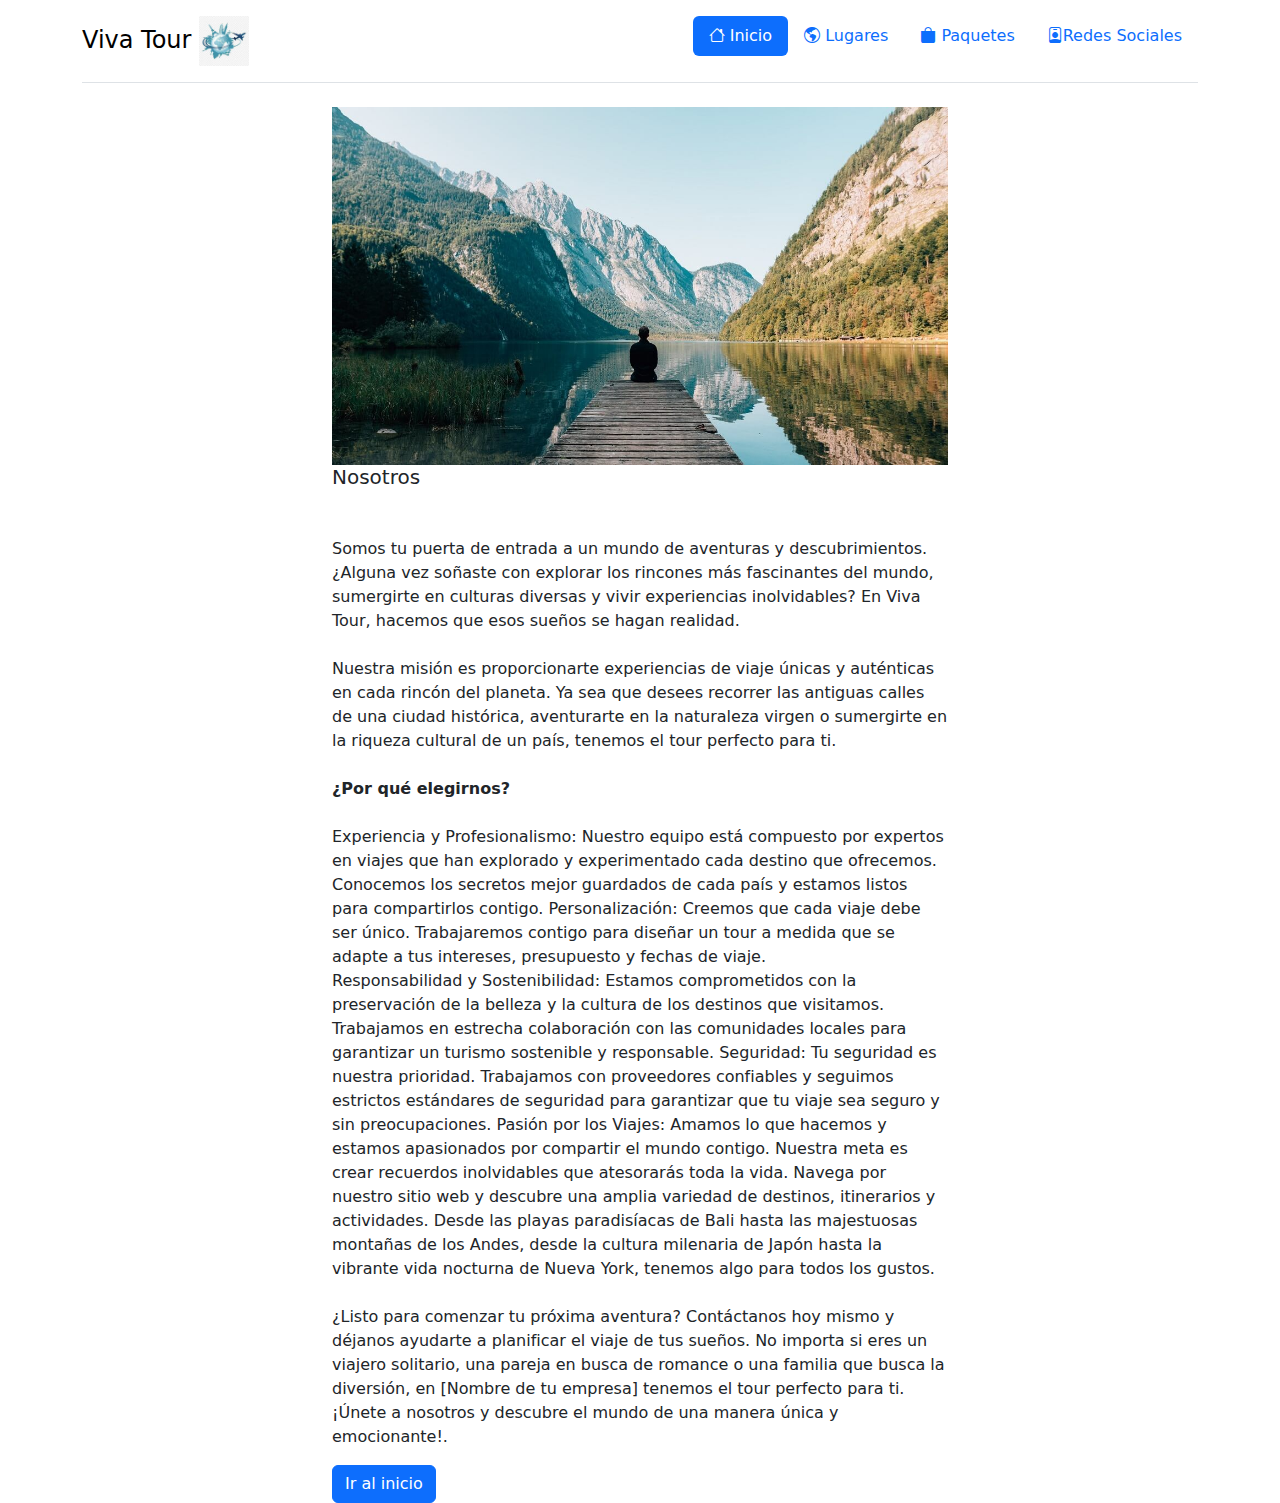
==== index.html @ 87adc76d "proyecto" ====
<!DOCTYPE html>
<html lang="es">
  <head>
    <meta charset="utf-8" />
    <meta name="viewport" content="width=device-width, initial-scale=1" />
    <title>HTML+CSS</title>
    <link href="css/bootstrap.min.css" rel="stylesheet" />
    <link rel="stylesheet" href="css/font/bootstrap-icons.min.css">
    <link rel="stylesheet" href="css/styles.css">
  </head>
  <body>
    <script>
      
    </script>
    <div class="container">
      <header
        class="d-flex flex-wrap justify-content-center py-3 mb-4 border-bottom"
      >
        <a
          href="index.html"
          class="d-flex align-items-center mb-3 mb-md-0 me-md-auto link-body-emphasis text-decoration-none"
        >
          <span class="fs-4" style="color: rgb(0, 0, 0);">Viva Tour <img src="images/logo1.png" alt="logo" width="50" height="50"></span>
        </a>
        <ul class="nav nav-pills">
          <li class="nav-item">
            <a href="index.html" id="inicio" class="nav-link active" aria-current="page"><i class="bi bi-house"></i> Inicio</a>
          </li>
          <li class="nav-item">
            <a href="lugares.html" id="producto" class="nav-link"><i class="bi bi-globe-americas"></i></i> Lugares</a>
          </li>
          <li class="nav-item">
            <a onClick="Saludo()"
            href="#" id="ubicacion" class="nav-link"><i class="bi bi-bag-fill"></i></i> Paquetes</a>
          </li>
          <li class="nav-item">
            <a onClick="Saludo()"
            href="https://www.canva.com/design/DAFMNpeIp9c/w2A-wgT0ohpcetkBGyhE5A/view?website#4" id="ubicacion"  class="nav-link"><i class="bi bi-person-badge"></i></i>Redes Sociales</a>
          </li>
        </ul>
      </header>
    </div>
    <div class="container" class="card" style="width: 40rem;" class="text-center" >
      <img src="images/paisaje3.png" class="card-img-top" class="rounded" alt="paisaje3">
      <div class="card-body" class="border-black">
        <h5 class="card-title">Nosotros</h5>
        <br class="card-text">
          <br>Somos tu puerta de entrada a un mundo de aventuras y descubrimientos. ¿Alguna vez soñaste con explorar los rincones más fascinantes del mundo, sumergirte en culturas diversas y vivir experiencias inolvidables? En Viva Tour, hacemos que esos sueños se hagan realidad.</br>

          <br>Nuestra misión es proporcionarte experiencias de viaje únicas y auténticas en cada rincón del planeta. Ya sea que desees recorrer las antiguas calles de una ciudad histórica, aventurarte en la naturaleza virgen o sumergirte en la riqueza cultural de un país, tenemos el tour perfecto para ti.</br>
          
          <br><strong>¿Por qué elegirnos?</strong></br>
          
          <br>Experiencia y Profesionalismo: Nuestro equipo está compuesto por expertos en viajes que han explorado y experimentado cada destino que ofrecemos. Conocemos los secretos mejor guardados de cada país y estamos listos para compartirlos contigo.
          
          Personalización: Creemos que cada viaje debe ser único. Trabajaremos contigo para diseñar un tour a medida que se adapte a tus intereses, presupuesto y fechas de viaje.</br>
          
          Responsabilidad y Sostenibilidad: Estamos comprometidos con la preservación de la belleza y la cultura de los destinos que visitamos. Trabajamos en estrecha colaboración con las comunidades locales para garantizar un turismo sostenible y responsable.
          
          Seguridad: Tu seguridad es nuestra prioridad. Trabajamos con proveedores confiables y seguimos estrictos estándares de seguridad para garantizar que tu viaje sea seguro y sin preocupaciones.
          
          Pasión por los Viajes: Amamos lo que hacemos y estamos apasionados por compartir el mundo contigo. Nuestra meta es crear recuerdos inolvidables que atesorarás toda la vida.
          
          Navega por nuestro sitio web y descubre una amplia variedad de destinos, itinerarios y actividades. Desde las playas paradisíacas de Bali hasta las majestuosas montañas de los Andes, desde la cultura milenaria de Japón hasta la vibrante vida nocturna de Nueva York, tenemos algo para todos los gustos.</br>
          
          <br>¿Listo para comenzar tu próxima aventura? Contáctanos hoy mismo y déjanos ayudarte a planificar el viaje de tus sueños. No importa si eres un viajero solitario, una pareja en busca de romance o una familia que busca la diversión, en [Nombre de tu empresa] tenemos el tour perfecto para ti. ¡Únete a nosotros y descubre el mundo de una manera única y emocionante!.</br></p>
        <a href="#" class="btn btn-primary">Ir al inicio</a>
      </div>
    </div>

    <div>
      <script src="js/bootstrap.bundle.min.js"></script>
      <script>
        function Saludo() {
          alert("Espera...");
        }
      </script>
  </html>
---- css/styles.css ----
body {
   background-color: rgb(255, 255, 255);
}
.conteiner {
   display: flex;
   justify-content: center;
   align-items: center;
   }
.conteiner {
   display: flex;
   align-items: center;
   justify-content: center;
}
.container {
   position: relative;
}
.item {
   position: absolute;
   top: 50%;
   
}
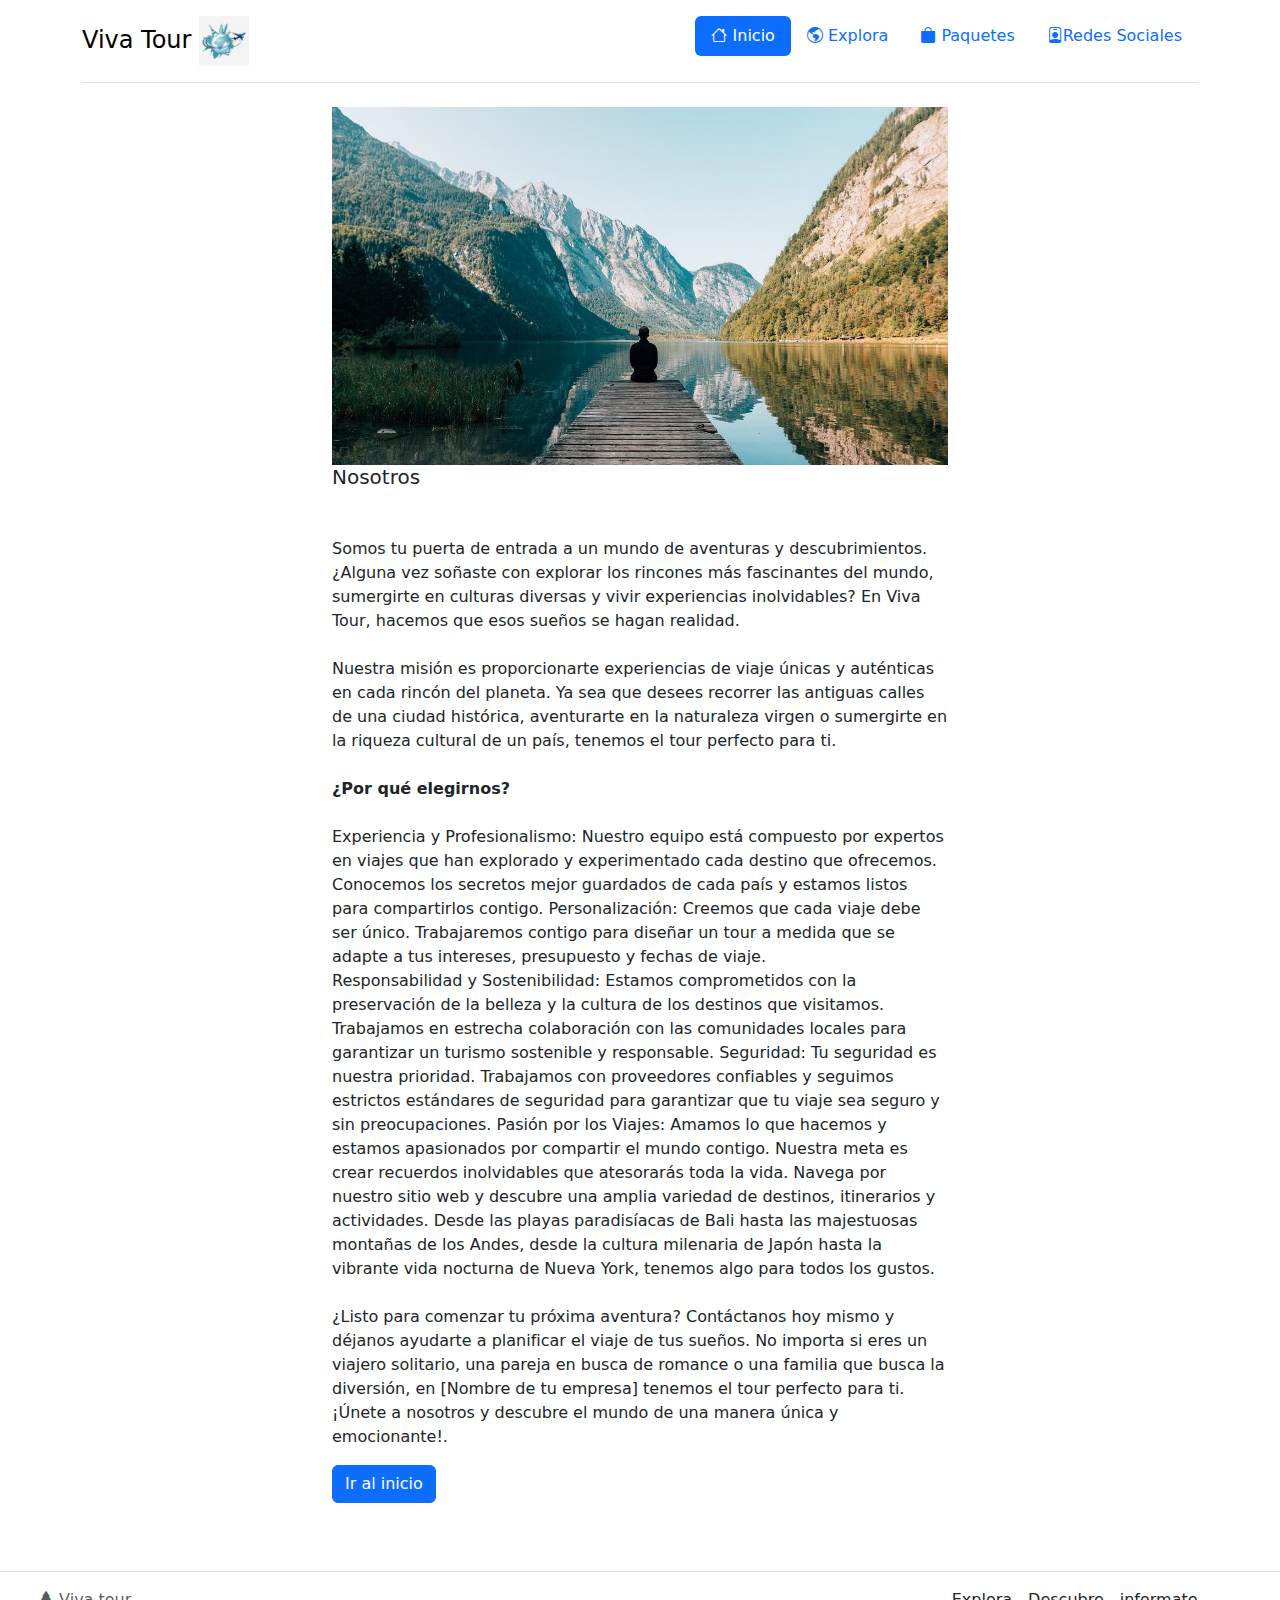
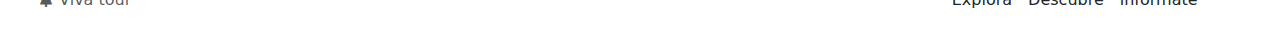
==== commit d3db0ead: "proyecto" ====
--- a/index.html
+++ b/index.html
@@ -27,11 +27,11 @@
             <a href="index.html" id="inicio" class="nav-link active" aria-current="page"><i class="bi bi-house"></i> Inicio</a>
           </li>
           <li class="nav-item">
-            <a href="lugares.html" id="producto" class="nav-link"><i class="bi bi-globe-americas"></i></i> Lugares</a>
+            <a href="lugares.html" id="Explora" class="nav-link"><i class="bi bi-globe-americas"></i></i> Explora</a>
           </li>
           <li class="nav-item">
             <a onClick="Saludo()"
-            href="#" id="ubicacion" class="nav-link"><i class="bi bi-bag-fill"></i></i> Paquetes</a>
+            href="productos.html" id="paquetes" class="nav-link"><i class="bi bi-bag-fill"></i></i> Paquetes</a>
           </li>
           <li class="nav-item">
             <a onClick="Saludo()"
@@ -40,7 +40,7 @@
         </ul>
       </header>
     </div>
-    <div class="container" class="card" style="width: 40rem;" class="text-center" >
+    <div class="container" class="card" style="width: 40rem; height: 90rem;" class="text-center" >
       <img src="images/paisaje3.png" class="card-img-top" class="rounded" alt="paisaje3">
       <div class="card-body" class="border-black">
         <h5 class="card-title">Nosotros</h5>
@@ -67,6 +67,21 @@
         <a href="#" class="btn btn-primary">Ir al inicio</a>
       </div>
     </div>
+    <footer class="d-flex flex-wrap justify-content-between align-items-center py-3 my-4 border-top" class="bi-border-width">
+      <div class="col-md-4 d-flex align-items-center">
+        <a class="mb-3 me-2 mb-md-0 text-body-secondary text-decoration-none 1h-1">
+          <svg class="bi" width="30" height="24">            
+          </svg>
+        </a>
+        <span class="mb-3 mb-md-0 text-body-secondary"><i class="bi bi-tree-fill"></i> Viva tour</span>
+      </div>
+      <ul class="nav col-md-4 justify-content-md-center list-unstyled d-flex">
+        <li class="ms-3">Explora</li>
+        <li class="ms-3">Descubre</li>
+        <li class="ms-3">informate</li>
+      </ul>
+
+    </footer>
 
     <div>
       <script src="js/bootstrap.bundle.min.js"></script>
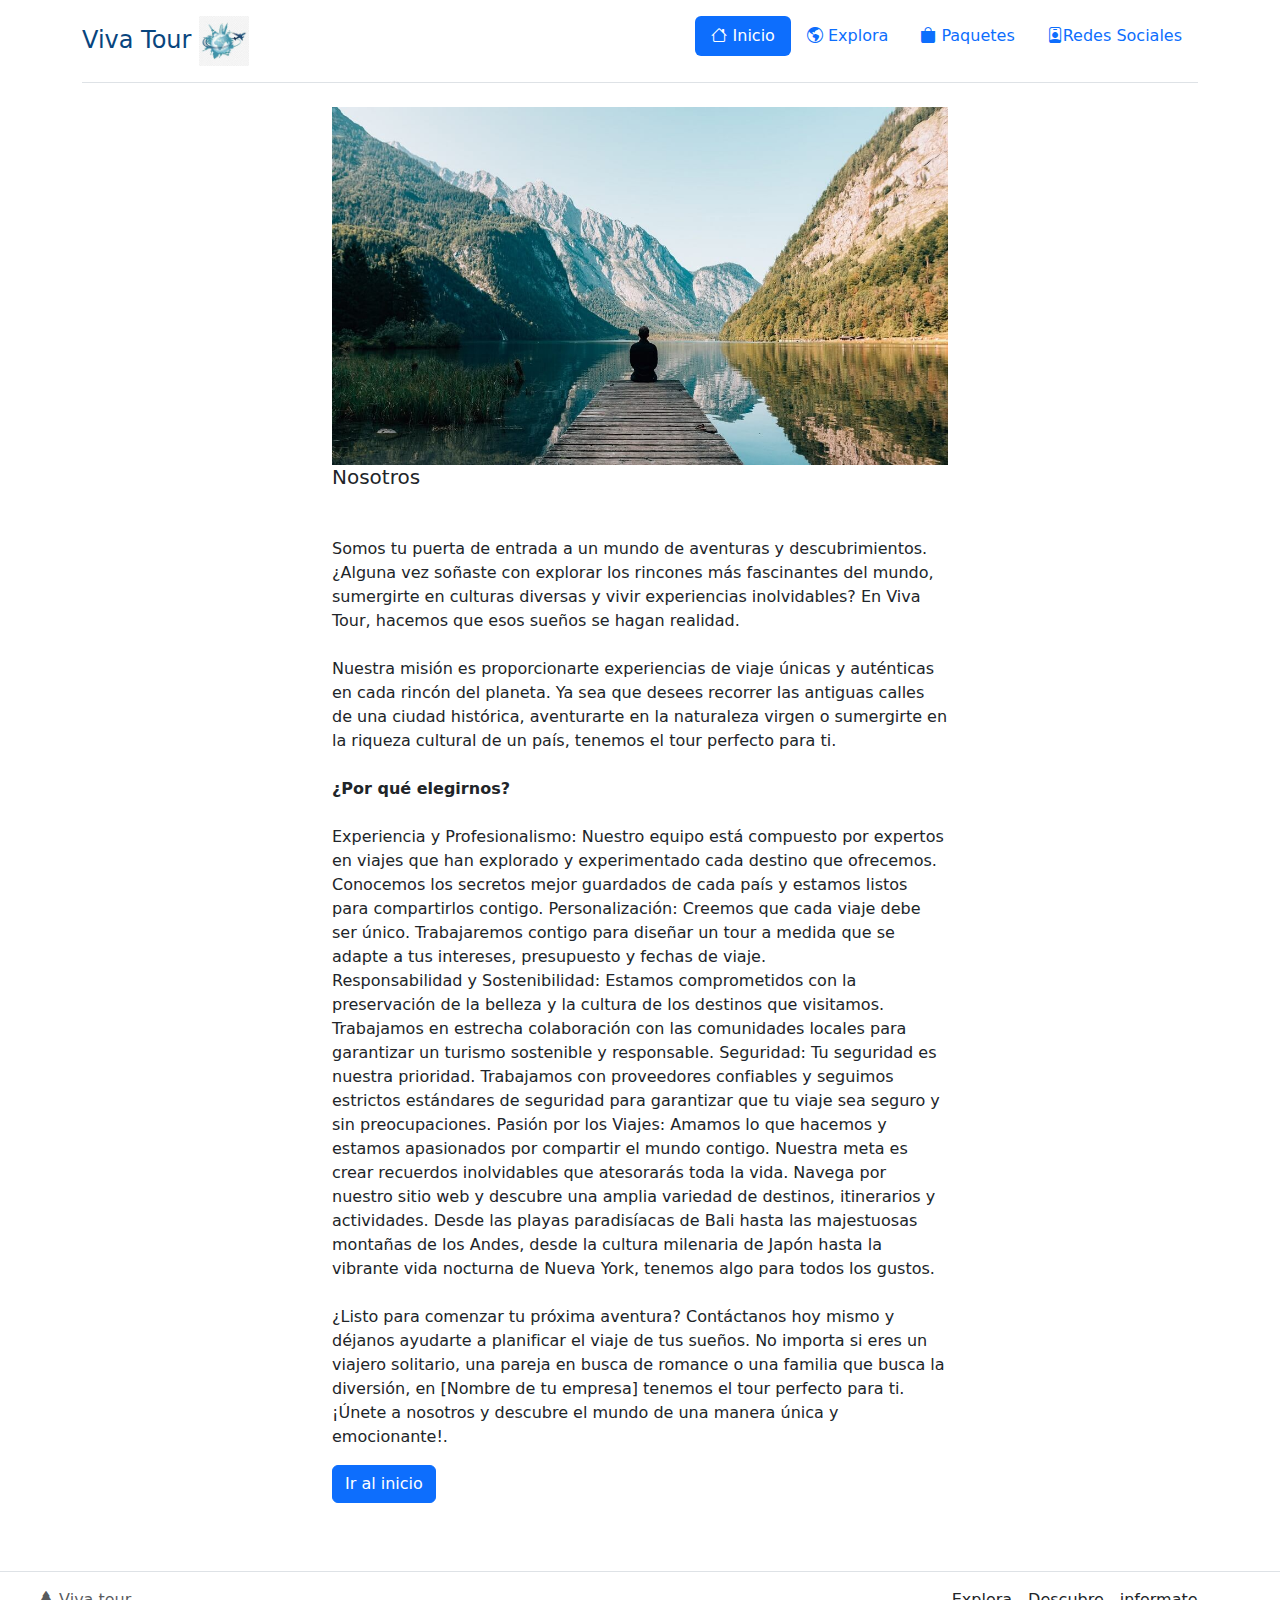
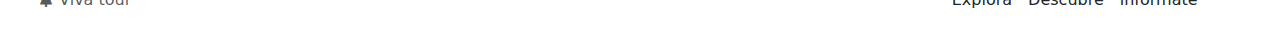
==== commit 7ebd1fbe: "proyecto" ====
--- a/index.html
+++ b/index.html
@@ -14,13 +14,13 @@
     </script>
     <div class="container">
       <header
-        class="d-flex flex-wrap justify-content-center py-3 mb-4 border-bottom"
+        class="d-flex flex-wrap justify-content-center py-3 mb-4 border-bottom "x
       >
         <a
           href="index.html"
           class="d-flex align-items-center mb-3 mb-md-0 me-md-auto link-body-emphasis text-decoration-none"
         >
-          <span class="fs-4" style="color: rgb(0, 0, 0);">Viva Tour <img src="images/logo1.png" alt="logo" width="50" height="50"></span>
+          <span class="fs-4" style="color: rgb(8, 69, 126);">Viva Tour <img src="images/logo1.png" alt="logo" width="50" height="50"></span>
         </a>
         <ul class="nav nav-pills">
           <li class="nav-item">
--- a/css/styles.css
+++ b/css/styles.css
@@ -1,5 +1,5 @@
 body {
-   background-color: rgb(255, 255, 255);
+   background-color: rgba(214, 214, 214, 0);
 }
 .conteiner {
    display: flex;
@@ -10,12 +10,16 @@
    display: flex;
    align-items: center;
    justify-content: center;
+   align-items: center;
 }
-.container {
-   position: relative;
+.p {
+   display: flex;
+   align-items: center;
+   justify-content: center;
 }
-.item {
-   position: absolute;
-   top: 50%;
-   
-}+h1 {
+   display: inline-block;
+   background: linear-gradient(rgb(139, 6, 151),rgb(6, 42, 143));
+   -webkit-background-clip: text;
+   -webkit-text-fill-color: transparent;
+}
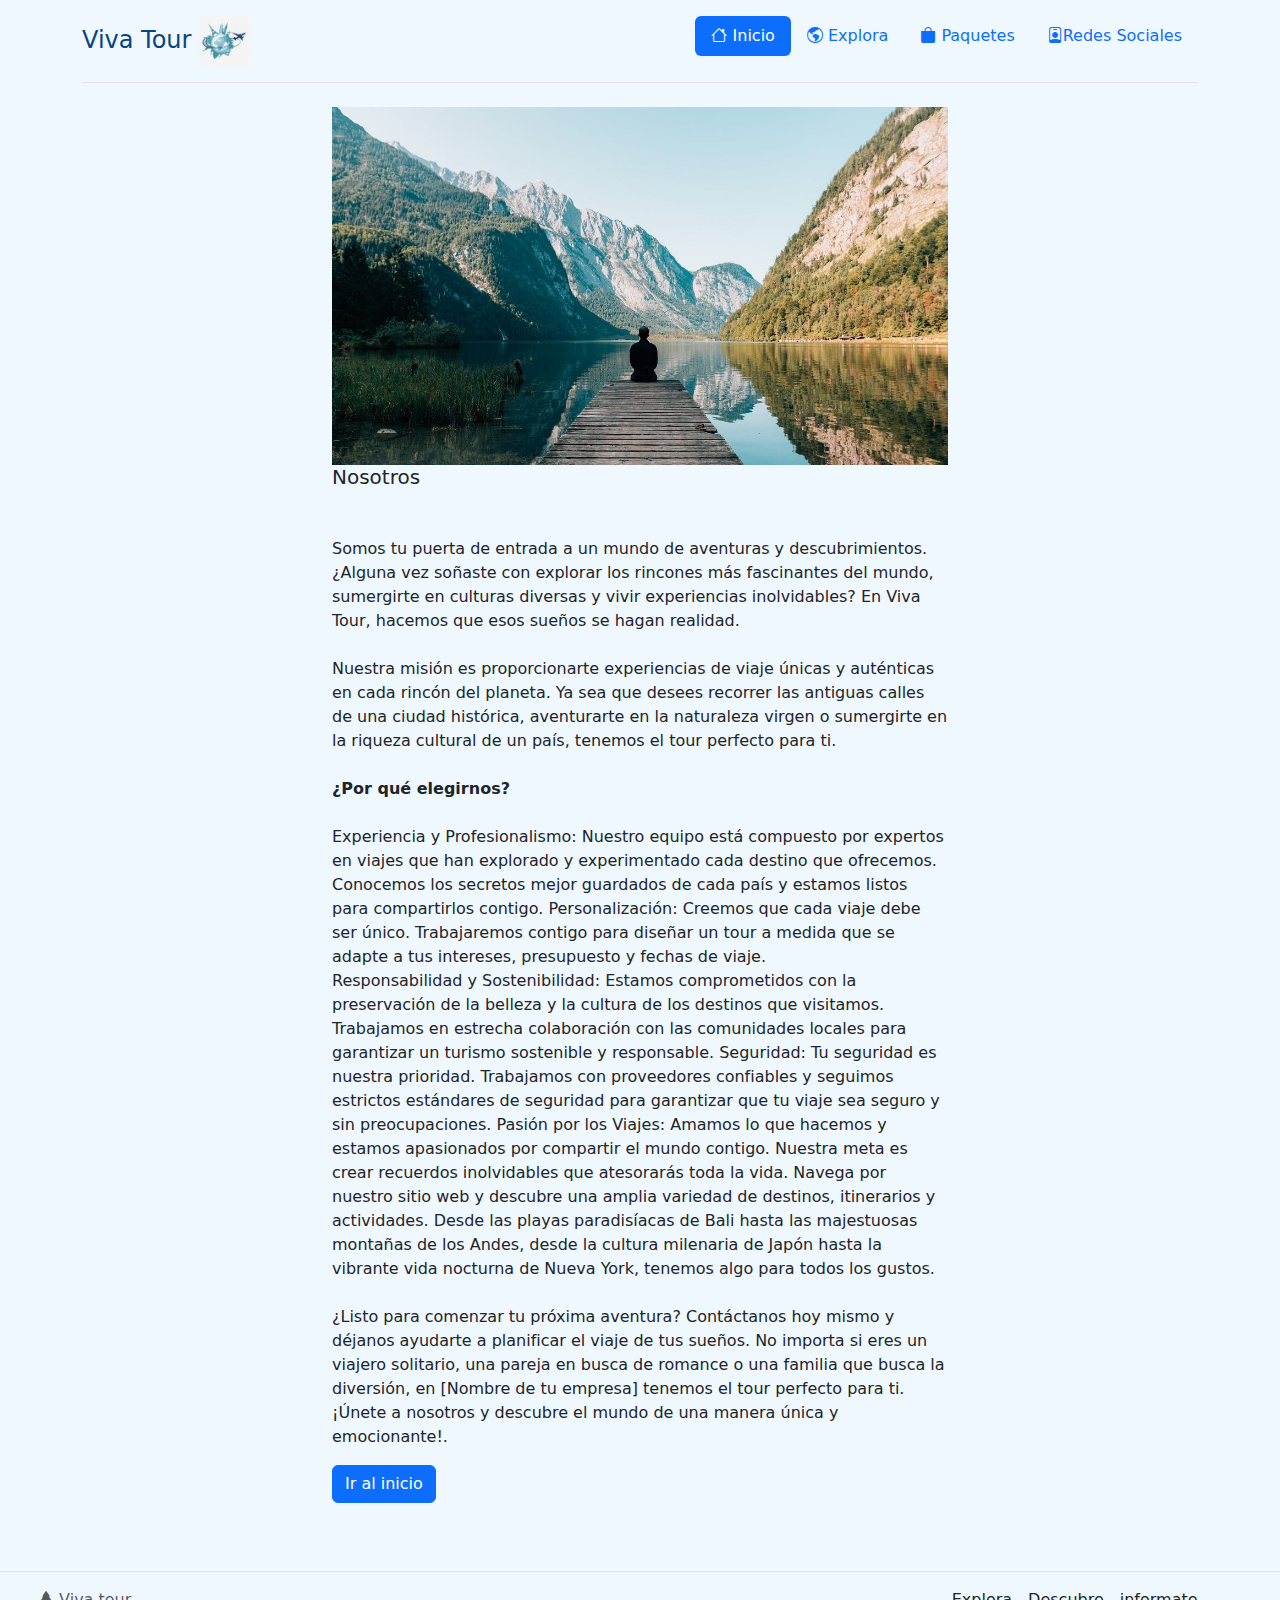
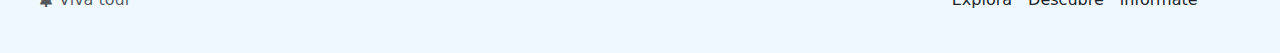
==== commit a5c00a70: "proyecto" ====
--- a/index.html
+++ b/index.html
@@ -3,7 +3,7 @@
   <head>
     <meta charset="utf-8" />
     <meta name="viewport" content="width=device-width, initial-scale=1" />
-    <title>HTML+CSS</title>
+    <title>VIVA TOUR</title>
     <link href="css/bootstrap.min.css" rel="stylesheet" />
     <link rel="stylesheet" href="css/font/bootstrap-icons.min.css">
     <link rel="stylesheet" href="css/styles.css">
--- a/css/styles.css
+++ b/css/styles.css
@@ -1,5 +1,5 @@
 body {
-   background-color: rgba(214, 214, 214, 0);
+   background-color: aliceblue;
 }
 .conteiner {
    display: flex;
@@ -17,9 +17,4 @@
    align-items: center;
    justify-content: center;
 }
-h1 {
-   display: inline-block;
-   background: linear-gradient(rgb(139, 6, 151),rgb(6, 42, 143));
-   -webkit-background-clip: text;
-   -webkit-text-fill-color: transparent;
-}
+
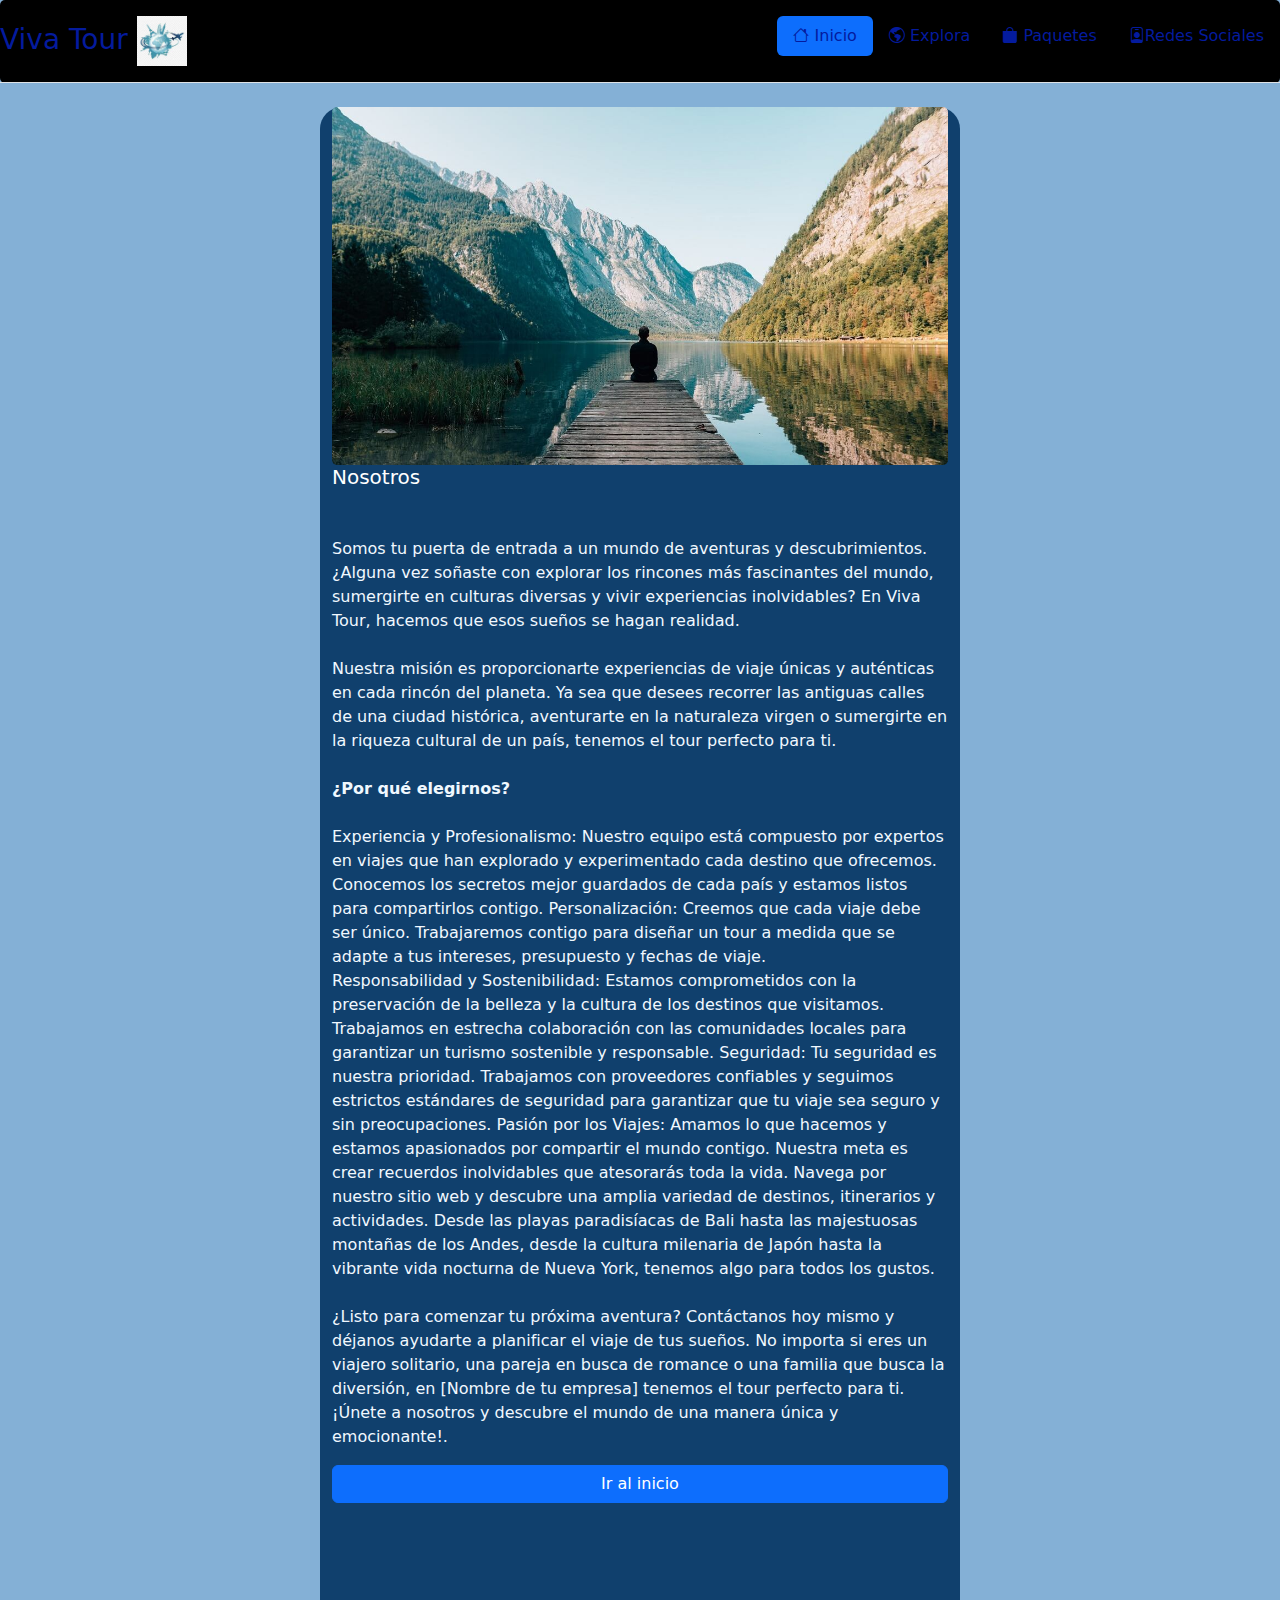
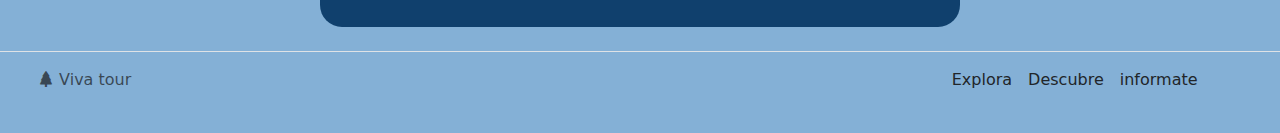
==== commit 0ac66eab: "cambios" ====
--- a/index.html
+++ b/index.html
@@ -9,43 +9,41 @@
     <link rel="stylesheet" href="css/styles.css">
   </head>
   <body>
-    <script>
-      
-    </script>
-    <div class="container">
+
+    <div  style="background-color: rgb(0, 0, 0); border-radius: 5px;">
       <header
-        class="d-flex flex-wrap justify-content-center py-3 mb-4 border-bottom "x
+        class="d-flex flex-wrap justify-content-center py-3 mb-4 border-bottom "
       >
         <a
           href="index.html"
           class="d-flex align-items-center mb-3 mb-md-0 me-md-auto link-body-emphasis text-decoration-none"
         >
-          <span class="fs-4" style="color: rgb(8, 69, 126);">Viva Tour <img src="images/logo1.png" alt="logo" width="50" height="50"></span>
+          <span class="fs-3" style="color: rgb(4, 27, 158);">Viva Tour <img src="images/logo1.png" alt="logo" width="50" height="50"></span>
         </a>
         <ul class="nav nav-pills">
           <li class="nav-item">
-            <a href="index.html" id="inicio" class="nav-link active" aria-current="page"><i class="bi bi-house"></i> Inicio</a>
+            <a href="index.html" id="inicio" class="nav-link active" style="color: rgb(4, 27, 158);" aria-current="page"><i class="bi bi-house"></i> Inicio</a>
           </li>
           <li class="nav-item">
-            <a href="lugares.html" id="Explora" class="nav-link"><i class="bi bi-globe-americas"></i></i> Explora</a>
+            <a href="lugares.html" id="Explora" class="nav-link" style="color: rgb(4, 27, 158);"><i class="bi bi-globe-americas"></i></i> Explora</a>
           </li>
           <li class="nav-item">
             <a onClick="Saludo()"
-            href="productos.html" id="paquetes" class="nav-link"><i class="bi bi-bag-fill"></i></i> Paquetes</a>
+            href="productos.html" id="paquetes" class="nav-link" style="color: rgb(4, 27, 158);"><i class="bi bi-bag-fill"></i></i> Paquetes</a>
           </li>
           <li class="nav-item">
             <a onClick="Saludo()"
-            href="https://www.canva.com/design/DAFMNpeIp9c/w2A-wgT0ohpcetkBGyhE5A/view?website#4" id="ubicacion"  class="nav-link"><i class="bi bi-person-badge"></i></i>Redes Sociales</a>
+            href="https://www.canva.com/design/DAFMNpeIp9c/w2A-wgT0ohpcetkBGyhE5A/view?website#2" id="ubicacion"  class="nav-link" style="color: rgb(4, 27, 158);"><i class="bi bi-person-badge"></i></i>Redes Sociales</a>
           </li>
         </ul>
       </header>
     </div>
-    <div class="container" class="card" style="width: 40rem; height: 90rem;" class="text-center" >
-      <img src="images/paisaje3.png" class="card-img-top" class="rounded" alt="paisaje3">
+    <div class="container" class="card" style="width: 40rem; height: 95rem; border-radius: 22px; background-color: rgb(16, 64, 109);" class="text-center" >
+      <img src="images/paisaje3.png" class="card-img-top" style="border-radius: 5px 5px;" alt="paisaje3">
       <div class="card-body" class="border-black">
-        <h5 class="card-title">Nosotros</h5>
+        <h5 style="color: rgb(255, 255, 255);" class="card-title">Nosotros</h5>
         <br class="card-text">
-          <br>Somos tu puerta de entrada a un mundo de aventuras y descubrimientos. ¿Alguna vez soñaste con explorar los rincones más fascinantes del mundo, sumergirte en culturas diversas y vivir experiencias inolvidables? En Viva Tour, hacemos que esos sueños se hagan realidad.</br>
+          <p style="color: aliceblue;"><br>Somos tu puerta de entrada a un mundo de aventuras y descubrimientos. ¿Alguna vez soñaste con explorar los rincones más fascinantes del mundo, sumergirte en culturas diversas y vivir experiencias inolvidables? En Viva Tour, hacemos que esos sueños se hagan realidad.</br>
 
           <br>Nuestra misión es proporcionarte experiencias de viaje únicas y auténticas en cada rincón del planeta. Ya sea que desees recorrer las antiguas calles de una ciudad histórica, aventurarte en la naturaleza virgen o sumergirte en la riqueza cultural de un país, tenemos el tour perfecto para ti.</br>
           
@@ -64,7 +62,7 @@
           Navega por nuestro sitio web y descubre una amplia variedad de destinos, itinerarios y actividades. Desde las playas paradisíacas de Bali hasta las majestuosas montañas de los Andes, desde la cultura milenaria de Japón hasta la vibrante vida nocturna de Nueva York, tenemos algo para todos los gustos.</br>
           
           <br>¿Listo para comenzar tu próxima aventura? Contáctanos hoy mismo y déjanos ayudarte a planificar el viaje de tus sueños. No importa si eres un viajero solitario, una pareja en busca de romance o una familia que busca la diversión, en [Nombre de tu empresa] tenemos el tour perfecto para ti. ¡Únete a nosotros y descubre el mundo de una manera única y emocionante!.</br></p>
-        <a href="#" class="btn btn-primary">Ir al inicio</a>
+        <a href="#" class="btn btn-primary d-block align-content-end">Ir al inicio</a>
       </div>
     </div>
     <footer class="d-flex flex-wrap justify-content-between align-items-center py-3 my-4 border-top" class="bi-border-width">
--- a/css/styles.css
+++ b/css/styles.css
@@ -1,5 +1,5 @@
 body {
-   background-color: aliceblue;
+   background-color: rgb(132, 176, 214);
 }
 .conteiner {
    display: flex;
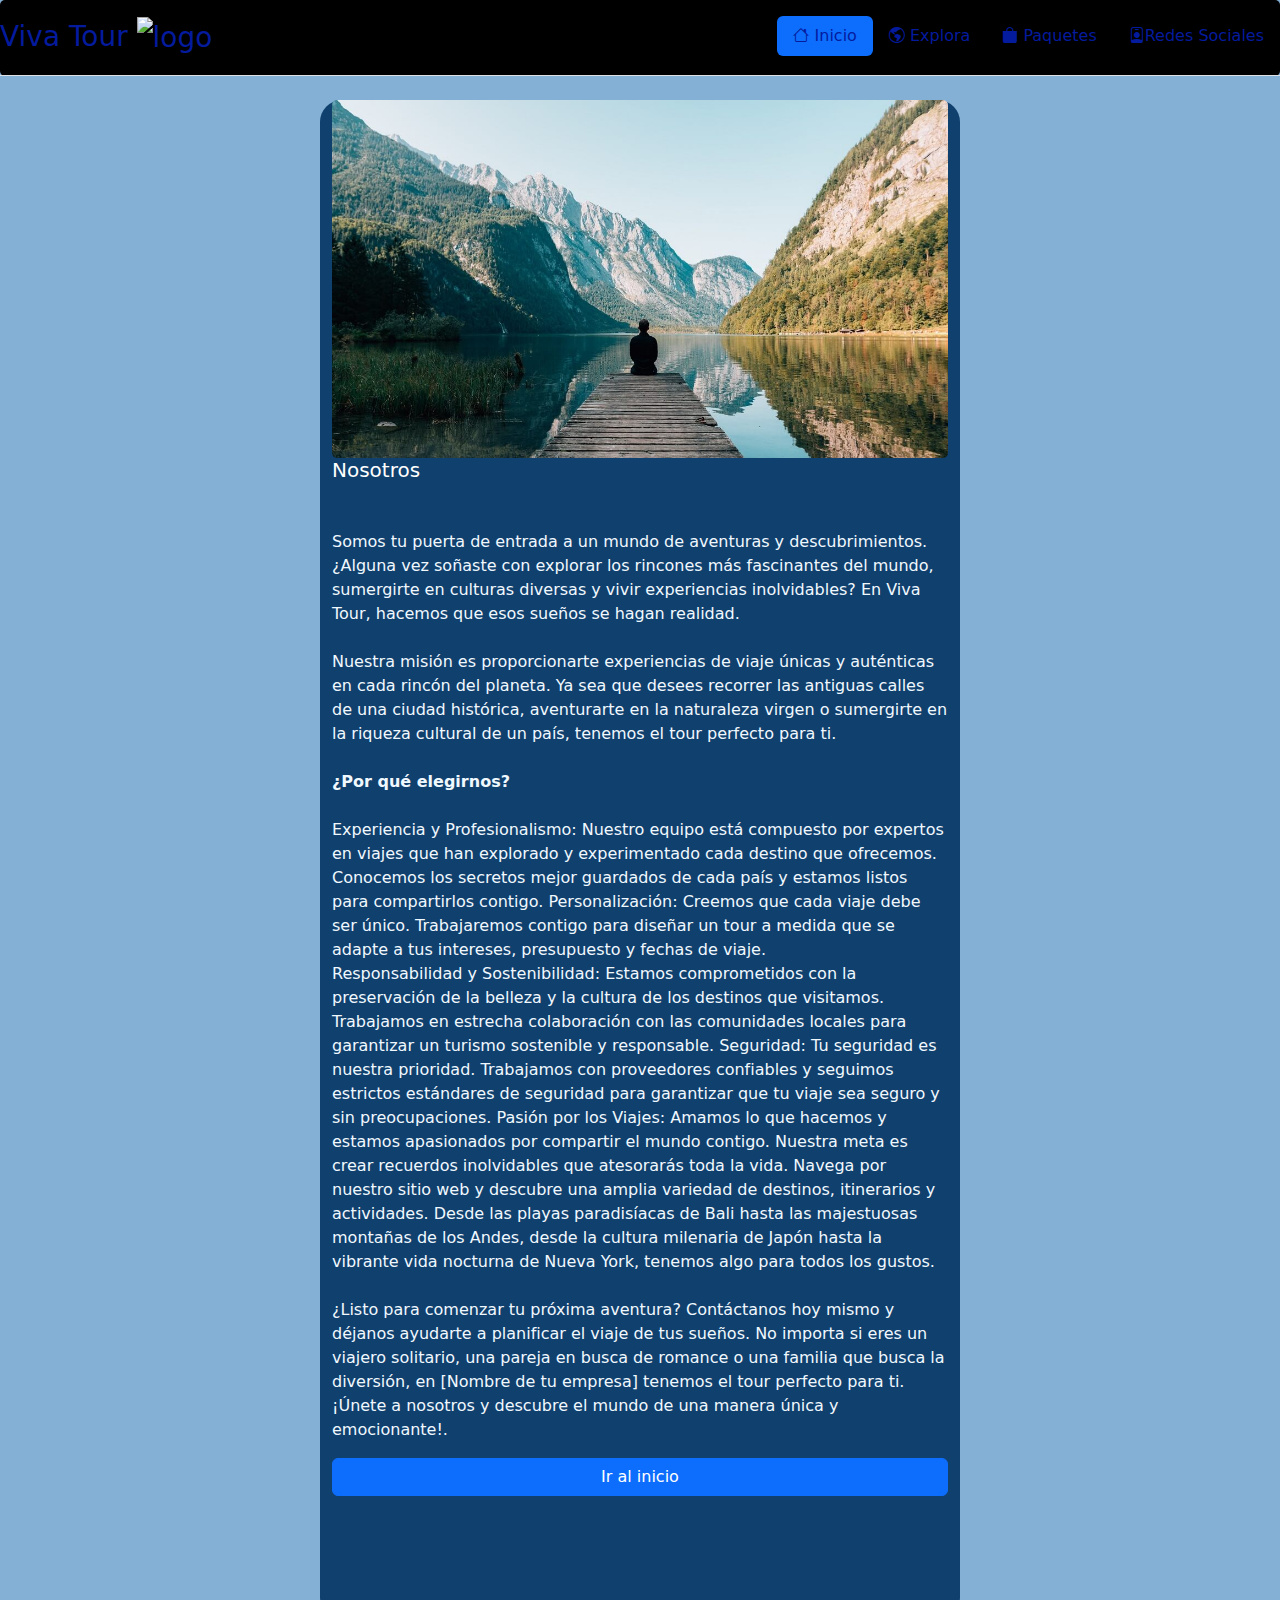
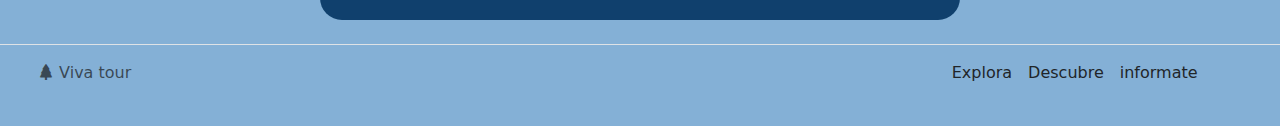
==== commit b39a773b: "cambio logo" ====
--- a/index.html
+++ b/index.html
@@ -18,7 +18,7 @@
           href="index.html"
           class="d-flex align-items-center mb-3 mb-md-0 me-md-auto link-body-emphasis text-decoration-none"
         >
-          <span class="fs-3" style="color: rgb(4, 27, 158);">Viva Tour <img src="images/logo1.png" alt="logo" width="50" height="50"></span>
+          <span class="fs-3" style="color: rgb(4, 27, 158);">Viva Tour <img src="https://static.wixstatic.com/media/0f3b95_1d1f9c4c879346da894d2cb26a97a278~mv2.png/v1/fill/w_308,h_300,al_c,q_85,usm_0.66_1.00_0.01,enc_auto/SDNT-Logo-white.png" alt="logo" width="50" height="50"></span>
         </a>
         <ul class="nav nav-pills">
           <li class="nav-item">
--- a/css/styles.css
+++ b/css/styles.css
@@ -18,3 +18,4 @@
    justify-content: center;
 }
 
+
